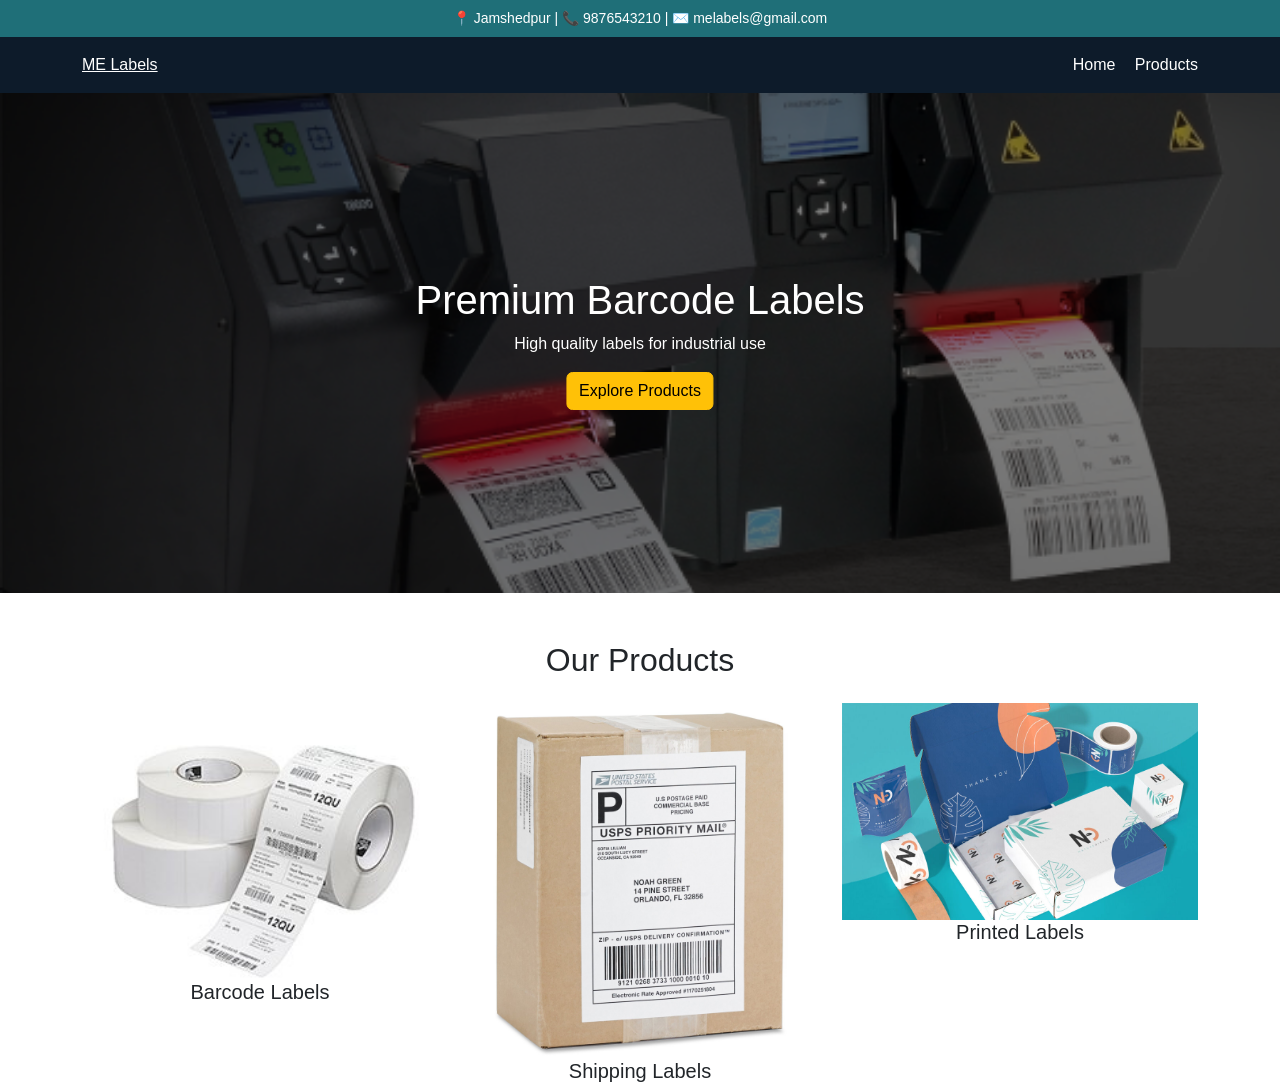
==== index.html @ b0e7f893 "Initial website upload" ====
<!DOCTYPE html>
<html>
<head>
    <title>ME Labels</title>
    <meta name="viewport" content="width=device-width, initial-scale=1">

    <link href="https://cdn.jsdelivr.net/npm/bootstrap@5.3.0/dist/css/bootstrap.min.css" rel="stylesheet">

    <style>
        body { font-family: Arial; }

        .topbar {
            background:#1f6f78;
            color:white;
            padding:8px;
            font-size:14px;
        }

        .navbar {
            background:#0d1b2a;
        }

        .nav-link {
            color:white !important;
            margin-left:15px;
        }

        .hero {
            height:500px;
            background:url('images/banner.png') center/cover no-repeat;
            position:relative;
        }

        .overlay {
            position:absolute;
            top:0;left:0;right:0;bottom:0;
            background:rgba(0,0,0,0.5);
        }

        .hero-content {
            position:absolute;
            top:50%;
            left:50%;
            transform:translate(-50%,-50%);
            color:white;
            text-align:center;
        }
    </style>
</head>

<body>

<div class="topbar text-center">
    📍 Jamshedpur | 📞 9876543210 | ✉️ melabels@gmail.com
</div>

<nav class="navbar p-3">
    <div class="container">
        <a class="text-white">ME Labels</a>
        <div>
            <a href="index.html" class="nav-link d-inline">Home</a>
            <a href="products.html" class="nav-link d-inline">Products</a>
        </div>
    </div>
</nav>

<div class="hero">
    <div class="overlay"></div>

    <div class="hero-content">
        <h1>Premium Barcode Labels</h1>
        <p>High quality labels for industrial use</p>
        <a href="products.html" class="btn btn-warning">Explore Products</a>
    </div>
</div>

<div class="container mt-5 text-center">
    <h2>Our Products</h2>

    <div class="row mt-4">
        <div class="col-md-4">
            <img src="images/barcode.jpg" width="100%">
            <h5>Barcode Labels</h5>
        </div>

        <div class="col-md-4">
            <img src="images/shipping.jpg" width="100%">
            <h5>Shipping Labels</h5>
        </div>

        <div class="col-md-4">
            <img src="images/printed.jpg" width="100%">
            <h5>Printed Labels</h5>
        </div>
    </div>
</div>

</body>
</html>
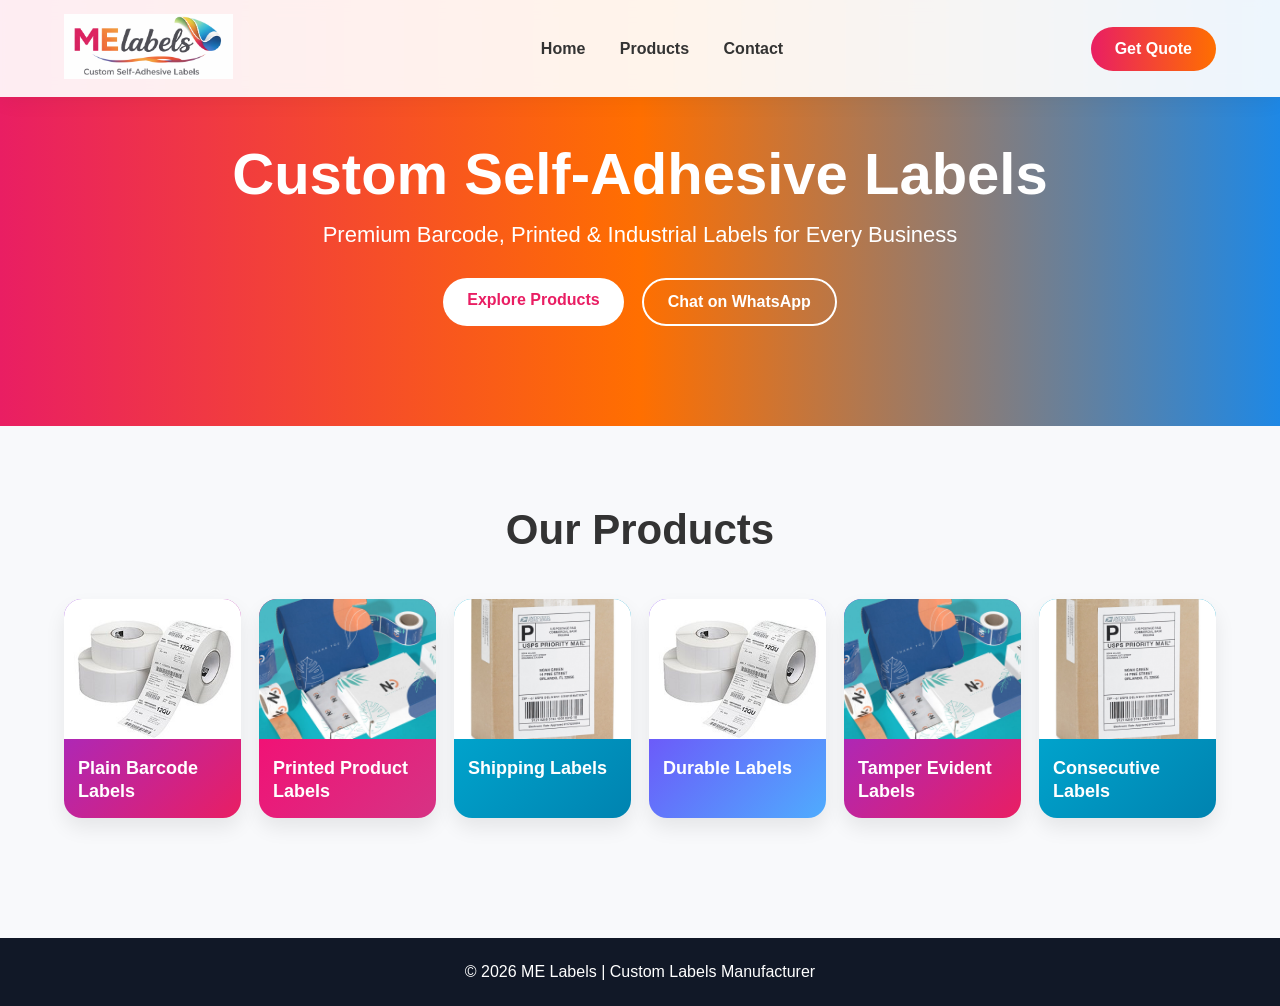
==== commit 4e7cdb4c: "Add files via upload" ====
--- a/index.html
+++ b/index.html
@@ -1,99 +1,95 @@
 <!DOCTYPE html>
-<html>
+<html lang="en">
 <head>
-    <title>ME Labels</title>
-    <meta name="viewport" content="width=device-width, initial-scale=1">
-
-    <link href="https://cdn.jsdelivr.net/npm/bootstrap@5.3.0/dist/css/bootstrap.min.css" rel="stylesheet">
-
-    <style>
-        body { font-family: Arial; }
-
-        .topbar {
-            background:#1f6f78;
-            color:white;
-            padding:8px;
-            font-size:14px;
-        }
-
-        .navbar {
-            background:#0d1b2a;
-        }
-
-        .nav-link {
-            color:white !important;
-            margin-left:15px;
-        }
-
-        .hero {
-            height:500px;
-            background:url('images/banner.png') center/cover no-repeat;
-            position:relative;
-        }
-
-        .overlay {
-            position:absolute;
-            top:0;left:0;right:0;bottom:0;
-            background:rgba(0,0,0,0.5);
-        }
-
-        .hero-content {
-            position:absolute;
-            top:50%;
-            left:50%;
-            transform:translate(-50%,-50%);
-            color:white;
-            text-align:center;
-        }
-    </style>
+<meta charset="UTF-8">
+<meta name="viewport" content="width=device-width, initial-scale=1.0">
+<title>ME Labels</title>
+<link rel="stylesheet" href="style.css">
 </head>
 
 <body>
 
-<div class="topbar text-center">
-    📍 Jamshedpur | 📞 9876543210 | ✉️ melabels@gmail.com
+<nav class="navbar">
+<div class="container">
+
+<a href="index.html" class="logo">
+<img src="images/logo.png">
+</a>
+
+<div class="menu">
+<a href="index.html">Home</a>
+<a href="products.html">Products</a>
+<a href="contact.html">Contact</a>
 </div>
 
-<nav class="navbar p-3">
-    <div class="container">
-        <a class="text-white">ME Labels</a>
-        <div>
-            <a href="index.html" class="nav-link d-inline">Home</a>
-            <a href="products.html" class="nav-link d-inline">Products</a>
-        </div>
-    </div>
+<a href="https://wa.me/919650598722" target="_blank" class="quote-btn">
+Get Quote
+</a>
+
+</div>
 </nav>
 
-<div class="hero">
-    <div class="overlay"></div>
+<section class="hero">
+<div class="container">
 
-    <div class="hero-content">
-        <h1>Premium Barcode Labels</h1>
-        <p>High quality labels for industrial use</p>
-        <a href="products.html" class="btn btn-warning">Explore Products</a>
-    </div>
+<h1>Custom Self-Adhesive Labels</h1>
+<p>Premium Barcode, Printed & Industrial Labels for Every Business</p>
+
+<div class="hero-btns">
+<a href="products.html" class="btn white-btn">Explore Products</a>
+<a href="https://wa.me/919650598722" target="_blank" class="btn border-btn">
+Chat on WhatsApp
+</a>
 </div>
 
-<div class="container mt-5 text-center">
-    <h2>Our Products</h2>
+</div>
+</section>
 
-    <div class="row mt-4">
-        <div class="col-md-4">
-            <img src="images/barcode.jpg" width="100%">
-            <h5>Barcode Labels</h5>
-        </div>
+<section class="products-home">
+<div class="container">
 
-        <div class="col-md-4">
-            <img src="images/shipping.jpg" width="100%">
-            <h5>Shipping Labels</h5>
-        </div>
+<h2>Our Products</h2>
 
-        <div class="col-md-4">
-            <img src="images/printed.jpg" width="100%">
-            <h5>Printed Labels</h5>
-        </div>
-    </div>
+<div class="grid6">
+
+<div class="card pink">
+<img src="images/barcode.jpg">
+<span>Plain Barcode Labels</span>
 </div>
+
+<div class="card red">
+<img src="images/printed.jpg">
+<span>Printed Product Labels</span>
+</div>
+
+<div class="card blue">
+<img src="images/shipping.jpg">
+<span>Shipping Labels</span>
+</div>
+
+<div class="card purple">
+<img src="images/barcode.jpg">
+<span>Durable Labels</span>
+</div>
+
+<div class="card pink">
+<img src="images/printed.jpg">
+<span>Tamper Evident Labels</span>
+</div>
+
+<div class="card blue">
+<img src="images/shipping.jpg">
+<span>Consecutive Labels</span>
+</div>
+
+</div>
+
+</div>
+</section>
+
+<footer>
+© 2026 ME Labels | Custom Labels Manufacturer
+</footer>
 
 </body>
 </html>
--- a/style.css
+++ b/style.css
@@ -0,0 +1,197 @@
+*{
+margin:0;
+padding:0;
+box-sizing:border-box;
+}
+
+body{
+font-family:Arial, Helvetica, sans-serif;
+background:#f8f9fb;
+color:#333;
+}
+
+/* CONTAINER */
+.container{
+width:90%;
+max-width:1300px;
+margin:auto;
+}
+
+/* NAVBAR */
+.navbar{
+position:fixed;
+top:0;
+left:0;
+width:100%;
+background:rgba(255,255,255,.92);
+backdrop-filter:blur(10px);
+box-shadow:0 5px 20px rgba(0,0,0,.05);
+z-index:999;
+padding:14px 0;
+}
+
+.navbar .container{
+display:flex;
+align-items:center;
+justify-content:space-between;
+}
+
+.logo img{
+height:65px;
+}
+
+.menu a{
+margin:0 15px;
+text-decoration:none;
+color:#333;
+font-weight:600;
+}
+
+.menu a:hover{
+color:#e91e63;
+}
+
+/* BUTTON */
+.quote-btn,
+.btn{
+padding:13px 24px;
+border-radius:40px;
+text-decoration:none;
+font-weight:700;
+display:inline-block;
+transition:.3s;
+}
+
+.quote-btn{
+background:linear-gradient(90deg,#e91e63,#ff6f00);
+color:white;
+}
+
+.quote-btn:hover{
+transform:translateY(-2px);
+}
+
+.white-btn{
+background:white;
+color:#e91e63;
+}
+
+.border-btn{
+border:2px solid white;
+color:white;
+}
+
+.hero-btns{
+margin-top:30px;
+display:flex;
+gap:18px;
+justify-content:center;
+flex-wrap:wrap;
+}
+
+/* HERO */
+.hero{
+padding-top:140px;
+padding-bottom:100px;
+text-align:center;
+background:linear-gradient(90deg,#e91e63,#ff6f00,#1e88e5);
+color:white;
+}
+
+.hero h1{
+font-size:58px;
+font-weight:700;
+}
+
+.hero p{
+font-size:22px;
+margin-top:15px;
+}
+
+/* SECTION */
+.products-home{
+padding:80px 0;
+}
+
+.products-home h2{
+text-align:center;
+font-size:42px;
+margin-bottom:45px;
+}
+
+/* GRID */
+.grid6{
+display:grid;
+grid-template-columns:repeat(6,1fr);
+gap:18px;
+}
+
+.card{
+border-radius:18px;
+overflow:hidden;
+color:white;
+box-shadow:0 10px 20px rgba(0,0,0,.08);
+}
+
+.card img{
+width:100%;
+height:140px;
+object-fit:cover;
+}
+
+.card span{
+display:block;
+padding:14px;
+font-weight:700;
+font-size:18px;
+line-height:1.3;
+}
+
+.pink{background:linear-gradient(135deg,#8e2de2,#e91e63);}
+.red{background:linear-gradient(135deg,#ff006e,#d63384);}
+.blue{background:linear-gradient(135deg,#00b4db,#0083b0);}
+.purple{background:linear-gradient(135deg,#7b2ff7,#4facfe);}
+
+/* FOOTER */
+footer{
+background:#111827;
+color:white;
+text-align:center;
+padding:25px;
+margin-top:40px;
+}
+
+/* RESPONSIVE */
+@media(max-width:1200px){
+.grid6{
+grid-template-columns:repeat(3,1fr);
+}
+}
+
+@media(max-width:768px){
+.grid6{
+grid-template-columns:repeat(2,1fr);
+}
+
+.hero h1{
+font-size:40px;
+}
+}
+
+@media(max-width:576px){
+.grid6{
+grid-template-columns:1fr;
+}
+
+.menu{
+display:none;
+}
+
+.hero h1{
+font-size:32px;
+}
+
+.hero p{
+font-size:16px;
+}
+}
